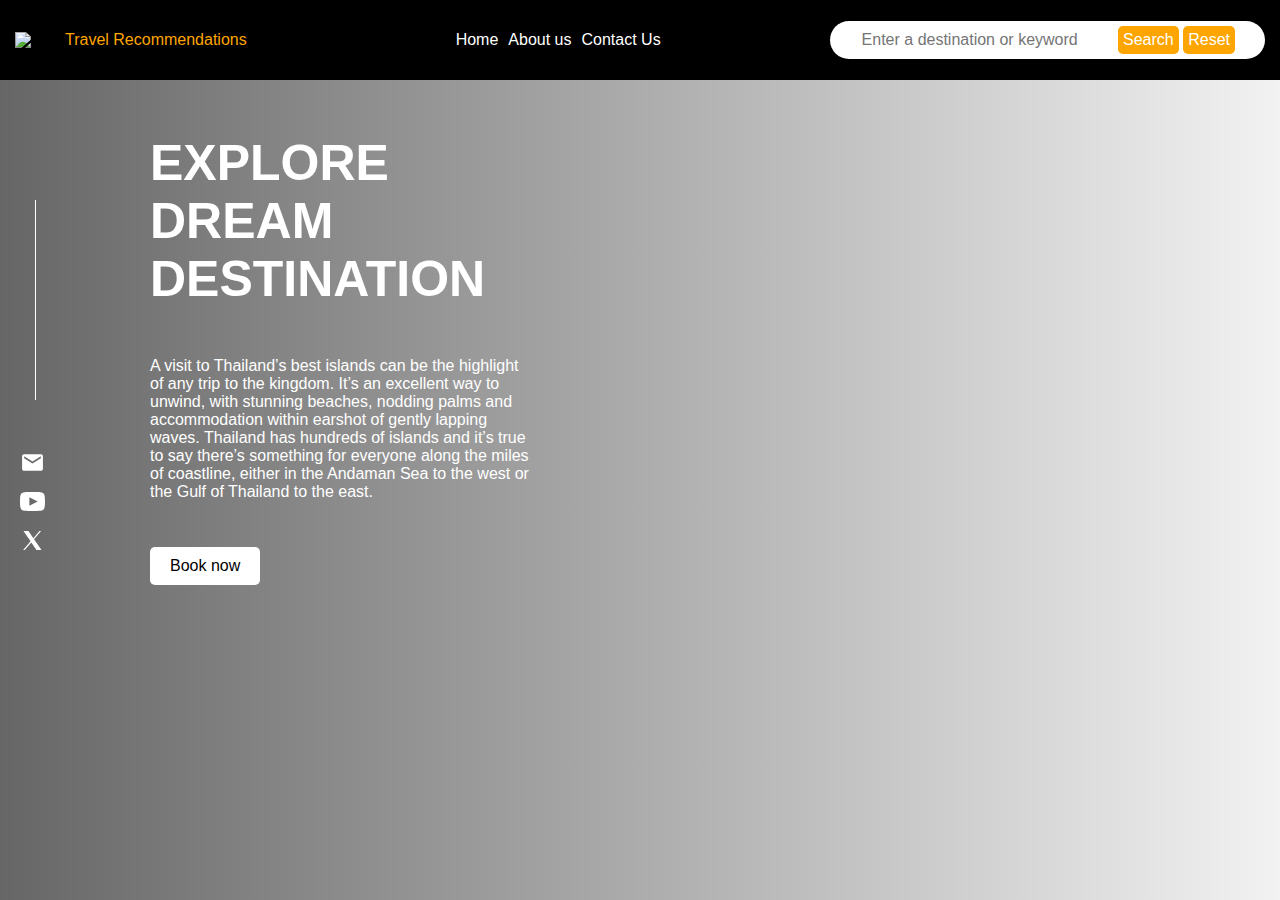
==== index.html @ 547a6ec2 "Update homepage" ====
<!DOCTYPE html>
<html lang="en">
<head>
  <meta charset="UTF-8">
  <title>Travel Recommendations</title>
  <link rel="stylesheet" href="./style.css">
</head>
<body>
    <nav class="nav">
        <a class="logo" href="./index.html">
            <img src="https://www.startpage.com/av/proxy-image?piurl=https%3A%2F%2Fm.blog.hu%2Fut%2Futazotodi%2Fimage%2Fairplane-takeoff-512.gif&sp=1734025784Tc5fd3f8f8630debf236e322f2020198b6c1072c3e875cb7a9477434250acb308">
            <span>Travel Recommendations</span>
        </a>
        <ul class="nav__menu">
            <li><a href="./index.html">Home</a></li>
            <li><a href="./about-us.html">About us</a></li>
            <li><a href="./contact-us.html">Contact Us</a></li>
        </ul>

        <div class="search-bar">
            <input type="text" placeholder="Enter a destination or keyword">
            <button>Search</button>
            <button>Reset</button>
        </div>
    </nav>
    <div class="home-container">
        <div class="home-container__fade"></div>
        <div class="home-container__intro">
            <h1 class="home-container__title">Explore dream destination</h1>
            <p>A visit to Thailand’s best islands can be the highlight of any trip to the kingdom. It’s an excellent way to unwind, with stunning beaches, nodding palms and accommodation within earshot of gently lapping waves. Thailand has hundreds of islands and it’s true to say there’s something for everyone along the miles of coastline, either in the Andaman Sea to the west or the Gulf of Thailand to the east.</p>
            <button>Book now</button>
        </div>
        <div class="home-container__social">
            <a href="mailto:info@link.com" class="social-icon"><svg xmlns="http://www.w3.org/2000/svg" xmlns:xlink="http://www.w3.org/1999/xlink" aria-hidden="true" role="img" class="inline-block h-5 w-5" width="35" height="35" viewBox="0 0 24 24"><path fill="currentColor" d="M20 4H4c-1.1 0-1.99.9-1.99 2L2 18c0 1.1.9 2 2 2h16c1.1 0 2-.9 2-2V6c0-1.1-.9-2-2-2zm0 4l-8 5l-8-5V6l8 5l8-5v2z"></path></svg> </a>
            <a href="https://youtube.com" class="social-icon"><svg xmlns="http://www.w3.org/2000/svg" width="20" height="20" viewBox="0 0 24 24" fill="currentColor" xmlns:v="https://vecta.io/nano" class="inline-block h-5 w-5"><path d="M19.615 3.184c-3.604-.246-11.631-.245-15.23 0C.488 3.45.029 5.804 0 12c.029 6.185.484 8.549 4.385 8.816 3.6.245 11.626.246 15.23 0C23.512 20.55 23.971 18.196 24 12c-.029-6.185-.484-8.549-4.385-8.816zM9 16V8l8 3.993L9 16z"></path></svg></a>
            <a href="https://twitter.com" class="social-icon"><svg xmlns="http://www.w3.org/2000/svg" x="0px" y="0px" width="100" height="100" viewBox="0 0 50 50" class="inline-block h-5 w-5 fill-current">
                <path d="M 6.9199219 6 L 21.136719 26.726562 L 6.2285156 44 L 9.40625 44 L 22.544922 28.777344 L 32.986328 44 L 43 44 L 28.123047 22.3125 L 42.203125 6 L 39.027344 6 L 26.716797 20.261719 L 16.933594 6 L 6.9199219 6 z"></path>
                </svg></a>
        </div>
    </div>
</body>
</html>
---- style.css ----
* {
    font-size: 16px;
    font-family:Arial, Helvetica, sans-serif;
}

body {
    color: black;
    padding: 0;
    margin: 0;
}

a {
    color: inherit;
}

.nav {
    position: fixed;
    z-index: 100;
    left: 0;
    right: 0;
    top: 0;
    display: flex;
    justify-content: space-between;
    align-items: center;
    background: black;
    padding: 15px;
    color: white;
}

.nav a {
    text-decoration: none;
}

.nav__menu {
    list-style: none;
    display: flex;
}

.nav__menu a {
    margin-right: 5px;
    margin-left: 5px;
}

.logo {
    display: flex;
    justify-content: space-between;
    align-items: center;
    color: orange;
}

.logo img {
    width: 40px;
    height: auto;
    margin-right: 10px;
}

.search-bar {
    background-color: white;
    color: orange;
    border-radius: 30px;
    padding: 5px 30px;
}

.search-bar button {
    background-color: orange;
    border-radius: 5px;
    color: white;
    padding: 5px;
    outline: 0;
    border: 0;
}

.search-bar input {
    border: 0;
    outline: 0;
    min-width: 250px;
}

.home-container {
    position: relative;
    background-image: url('https://www.startpage.com/av/proxy-image?piurl=https%3A%2F%2Fa.cdn-hotels.com%2Fgdcs%2Fproduction146%2Fd585%2Faa60115c-bdfc-479f-88ba-5cb0f15a5af8.jpg&sp=1734027618T33feb239c3d814990785f9cb356a57e172acd478da00da23f0b1598952c33557');
    background-position: center center;
    background-size: cover;
    width: 100%;
    min-height: 100vh;
}

.home-container__fade {
    position: absolute;
    inset: 0;
    background: rgb(255,134,0);
    background: linear-gradient(90deg, rgba(0, 0, 0, 0.6) 0%, rgba(0, 0, 0, 0.05) 100%);
}

.home-container__intro {
    position: relative;
    display: flex;
    flex-direction: column;
    justify-content: center;
    padding-top: 100px;
    padding-left: 150px;
    width: 30%;
    color: white;
    z-index: 2;
    align-items: flex-start;
}
.home-container h1 {
    font-size: 50px;
    text-transform: uppercase;
}
.home-container button {
    background-color: white;
    color: black;
    border-radius: 5px;
    padding: 10px 20px;
    border: lightgrey;
    width: auto;
    min-width: initial;
    margin-top: 30px;
}

.home-container__social {
    position: absolute;
    left: 20px;
    top: 150px;
    display: flex;
    flex-direction: column;
    padding-top: 300px;
}

.social-icon {
    width: 25px;
    height: auto;
    margin-bottom: 10px;
}

.social-icon svg {
    width: 100%;
    height: auto;
}

.social-icon path,
.social-icon rect,
.social-icon polygon {
    fill: white;
}

.home-container__social:before {
    content: '';
    position: absolute;
    left: 15px;
    width: 1px;
    top: 50px;
    height: 200px;
    background-color: white;
}
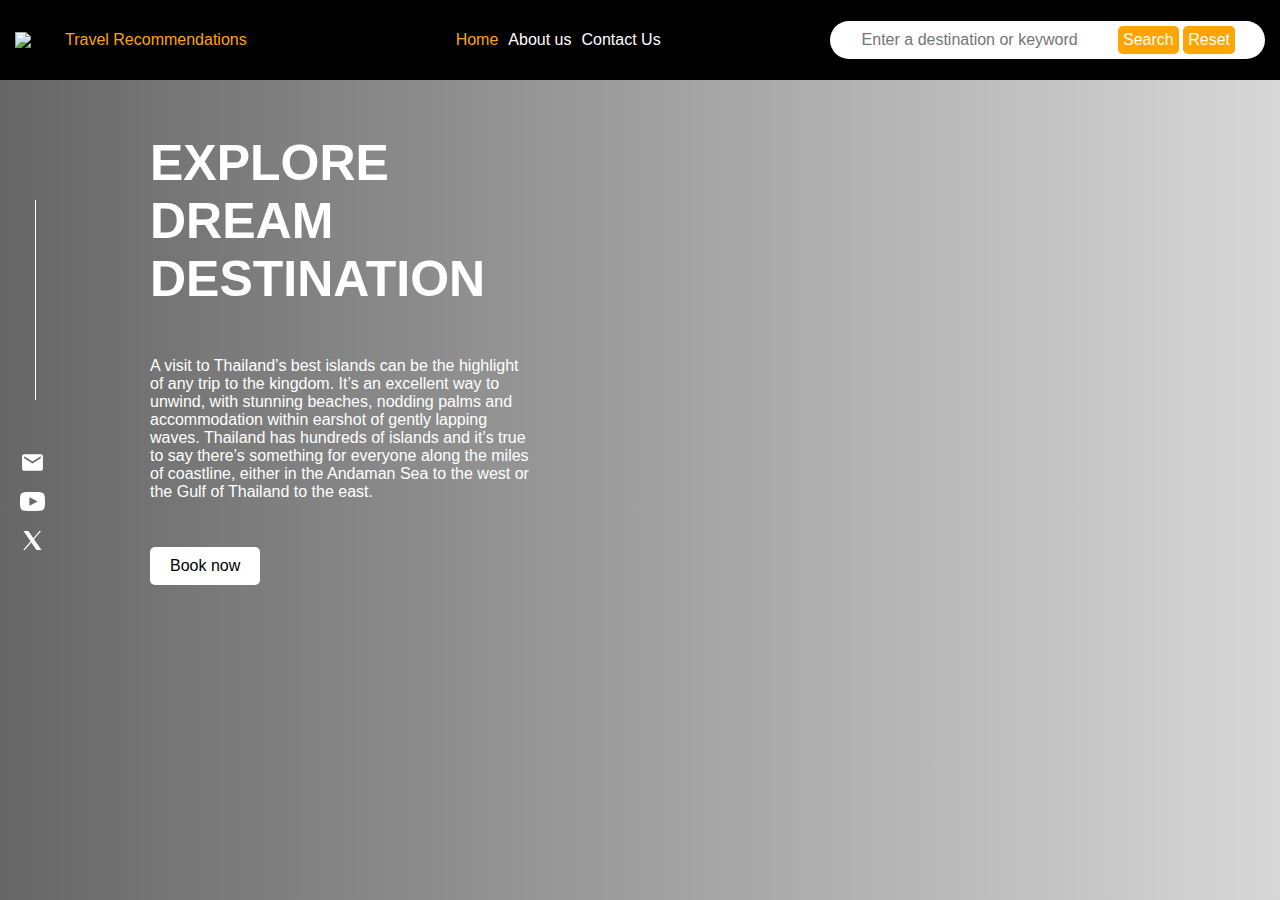
==== commit 0672ccea: "Add about page" ====
--- a/index.html
+++ b/index.html
@@ -12,7 +12,7 @@
             <span>Travel Recommendations</span>
         </a>
         <ul class="nav__menu">
-            <li><a href="./index.html">Home</a></li>
+            <li><a href="./index.html" class="active">Home</a></li>
             <li><a href="./about-us.html">About us</a></li>
             <li><a href="./contact-us.html">Contact Us</a></li>
         </ul>
@@ -23,19 +23,20 @@
             <button>Reset</button>
         </div>
     </nav>
-    <div class="home-container">
-        <div class="home-container__fade"></div>
-        <div class="home-container__intro">
-            <h1 class="home-container__title">Explore dream destination</h1>
+    <div class="social-section">
+        <a href="mailto:info@link.com" class="social-icon"><svg xmlns="http://www.w3.org/2000/svg" xmlns:xlink="http://www.w3.org/1999/xlink" aria-hidden="true" role="img" class="inline-block h-5 w-5" width="35" height="35" viewBox="0 0 24 24"><path fill="currentColor" d="M20 4H4c-1.1 0-1.99.9-1.99 2L2 18c0 1.1.9 2 2 2h16c1.1 0 2-.9 2-2V6c0-1.1-.9-2-2-2zm0 4l-8 5l-8-5V6l8 5l8-5v2z"></path></svg> </a>
+        <a href="https://youtube.com" class="social-icon"><svg xmlns="http://www.w3.org/2000/svg" width="20" height="20" viewBox="0 0 24 24" fill="currentColor" xmlns:v="https://vecta.io/nano" class="inline-block h-5 w-5"><path d="M19.615 3.184c-3.604-.246-11.631-.245-15.23 0C.488 3.45.029 5.804 0 12c.029 6.185.484 8.549 4.385 8.816 3.6.245 11.626.246 15.23 0C23.512 20.55 23.971 18.196 24 12c-.029-6.185-.484-8.549-4.385-8.816zM9 16V8l8 3.993L9 16z"></path></svg></a>
+        <a href="https://twitter.com" class="social-icon"><svg xmlns="http://www.w3.org/2000/svg" x="0px" y="0px" width="100" height="100" viewBox="0 0 50 50" class="inline-block h-5 w-5 fill-current">
+            <path d="M 6.9199219 6 L 21.136719 26.726562 L 6.2285156 44 L 9.40625 44 L 22.544922 28.777344 L 32.986328 44 L 43 44 L 28.123047 22.3125 L 42.203125 6 L 39.027344 6 L 26.716797 20.261719 L 16.933594 6 L 6.9199219 6 z"></path>
+            </svg></a>
+    </div>
+
+    <div class="page-container">
+        <div class="page-container__fade"></div>
+        <div class="page-container__intro" style="max-width: 30%;">
+            <h1 class="page-container__title">Explore dream destination</h1>
             <p>A visit to Thailand’s best islands can be the highlight of any trip to the kingdom. It’s an excellent way to unwind, with stunning beaches, nodding palms and accommodation within earshot of gently lapping waves. Thailand has hundreds of islands and it’s true to say there’s something for everyone along the miles of coastline, either in the Andaman Sea to the west or the Gulf of Thailand to the east.</p>
             <button>Book now</button>
-        </div>
-        <div class="home-container__social">
-            <a href="mailto:info@link.com" class="social-icon"><svg xmlns="http://www.w3.org/2000/svg" xmlns:xlink="http://www.w3.org/1999/xlink" aria-hidden="true" role="img" class="inline-block h-5 w-5" width="35" height="35" viewBox="0 0 24 24"><path fill="currentColor" d="M20 4H4c-1.1 0-1.99.9-1.99 2L2 18c0 1.1.9 2 2 2h16c1.1 0 2-.9 2-2V6c0-1.1-.9-2-2-2zm0 4l-8 5l-8-5V6l8 5l8-5v2z"></path></svg> </a>
-            <a href="https://youtube.com" class="social-icon"><svg xmlns="http://www.w3.org/2000/svg" width="20" height="20" viewBox="0 0 24 24" fill="currentColor" xmlns:v="https://vecta.io/nano" class="inline-block h-5 w-5"><path d="M19.615 3.184c-3.604-.246-11.631-.245-15.23 0C.488 3.45.029 5.804 0 12c.029 6.185.484 8.549 4.385 8.816 3.6.245 11.626.246 15.23 0C23.512 20.55 23.971 18.196 24 12c-.029-6.185-.484-8.549-4.385-8.816zM9 16V8l8 3.993L9 16z"></path></svg></a>
-            <a href="https://twitter.com" class="social-icon"><svg xmlns="http://www.w3.org/2000/svg" x="0px" y="0px" width="100" height="100" viewBox="0 0 50 50" class="inline-block h-5 w-5 fill-current">
-                <path d="M 6.9199219 6 L 21.136719 26.726562 L 6.2285156 44 L 9.40625 44 L 22.544922 28.777344 L 32.986328 44 L 43 44 L 28.123047 22.3125 L 42.203125 6 L 39.027344 6 L 26.716797 20.261719 L 16.933594 6 L 6.9199219 6 z"></path>
-                </svg></a>
         </div>
     </div>
 </body>
--- a/style.css
+++ b/style.css
@@ -29,6 +29,14 @@
 
 .nav a {
     text-decoration: none;
+}
+
+.nav a:hover {
+    text-decoration: underline;
+}
+
+.nav a.active {
+    color: orange;
 }
 
 .nav__menu {
@@ -76,39 +84,11 @@
     min-width: 250px;
 }
 
-.home-container {
-    position: relative;
-    background-image: url('https://www.startpage.com/av/proxy-image?piurl=https%3A%2F%2Fa.cdn-hotels.com%2Fgdcs%2Fproduction146%2Fd585%2Faa60115c-bdfc-479f-88ba-5cb0f15a5af8.jpg&sp=1734027618T33feb239c3d814990785f9cb356a57e172acd478da00da23f0b1598952c33557');
-    background-position: center center;
-    background-size: cover;
-    width: 100%;
-    min-height: 100vh;
-}
-
-.home-container__fade {
-    position: absolute;
-    inset: 0;
-    background: rgb(255,134,0);
-    background: linear-gradient(90deg, rgba(0, 0, 0, 0.6) 0%, rgba(0, 0, 0, 0.05) 100%);
-}
-
-.home-container__intro {
-    position: relative;
-    display: flex;
-    flex-direction: column;
-    justify-content: center;
-    padding-top: 100px;
-    padding-left: 150px;
-    width: 30%;
-    color: white;
-    z-index: 2;
-    align-items: flex-start;
-}
-.home-container h1 {
+h1 {
     font-size: 50px;
     text-transform: uppercase;
 }
-.home-container button {
+button {
     background-color: white;
     color: black;
     border-radius: 5px;
@@ -116,14 +96,14 @@
     border: lightgrey;
     width: auto;
     min-width: initial;
-    margin-top: 30px;
 }
 
-.home-container__social {
+.social-section {
     position: absolute;
     left: 20px;
     top: 150px;
     display: flex;
+    z-index: 10;
     flex-direction: column;
     padding-top: 300px;
 }
@@ -145,7 +125,7 @@
     fill: white;
 }
 
-.home-container__social:before {
+.social-section:before {
     content: '';
     position: absolute;
     left: 15px;
@@ -153,4 +133,66 @@
     top: 50px;
     height: 200px;
     background-color: white;
+}
+
+
+
+.page-container {
+    position: relative;
+    background-image: url('https://www.startpage.com/av/proxy-image?piurl=https%3A%2F%2Fa.cdn-hotels.com%2Fgdcs%2Fproduction146%2Fd585%2Faa60115c-bdfc-479f-88ba-5cb0f15a5af8.jpg&sp=1734027618T33feb239c3d814990785f9cb356a57e172acd478da00da23f0b1598952c33557');
+    background-position: center center;
+    background-size: cover;
+    width: 100%;
+    min-height: 100vh;
+    padding-left: 150px;
+    padding-right: 150px;
+    color: white;
+}
+.page-container > * {
+    position: relative;
+    z-index: 1;
+}
+
+.page-container__fade {
+    position: absolute;
+    inset: 0;
+    z-index: 0;
+    background: linear-gradient(90deg, rgba(0, 0, 0, 0.6) 0%, rgba(0, 0, 0, 0.05) 100%);
+}
+
+.page-container__intro {
+    position: relative;
+    display: flex;
+    flex-direction: column;
+    justify-content: center;
+    padding-top: 100px;
+    max-width: 850px;
+    align-items: flex-start;
+}
+
+.page-container button {
+    margin-top: 30px;
+}
+
+.team {
+    display: flex;
+
+}
+
+.team__member {
+    flex-basis: 25%;
+}
+
+.team__member-highlight {
+    background-color: orange;
+    padding: 5px 10px;
+    margin-top: 10px;
+    display: inline-block;
+    border-radius: 2px;
+    color: black;
+}
+
+.team__member img {
+    width: 30px;
+    height: auto;
 }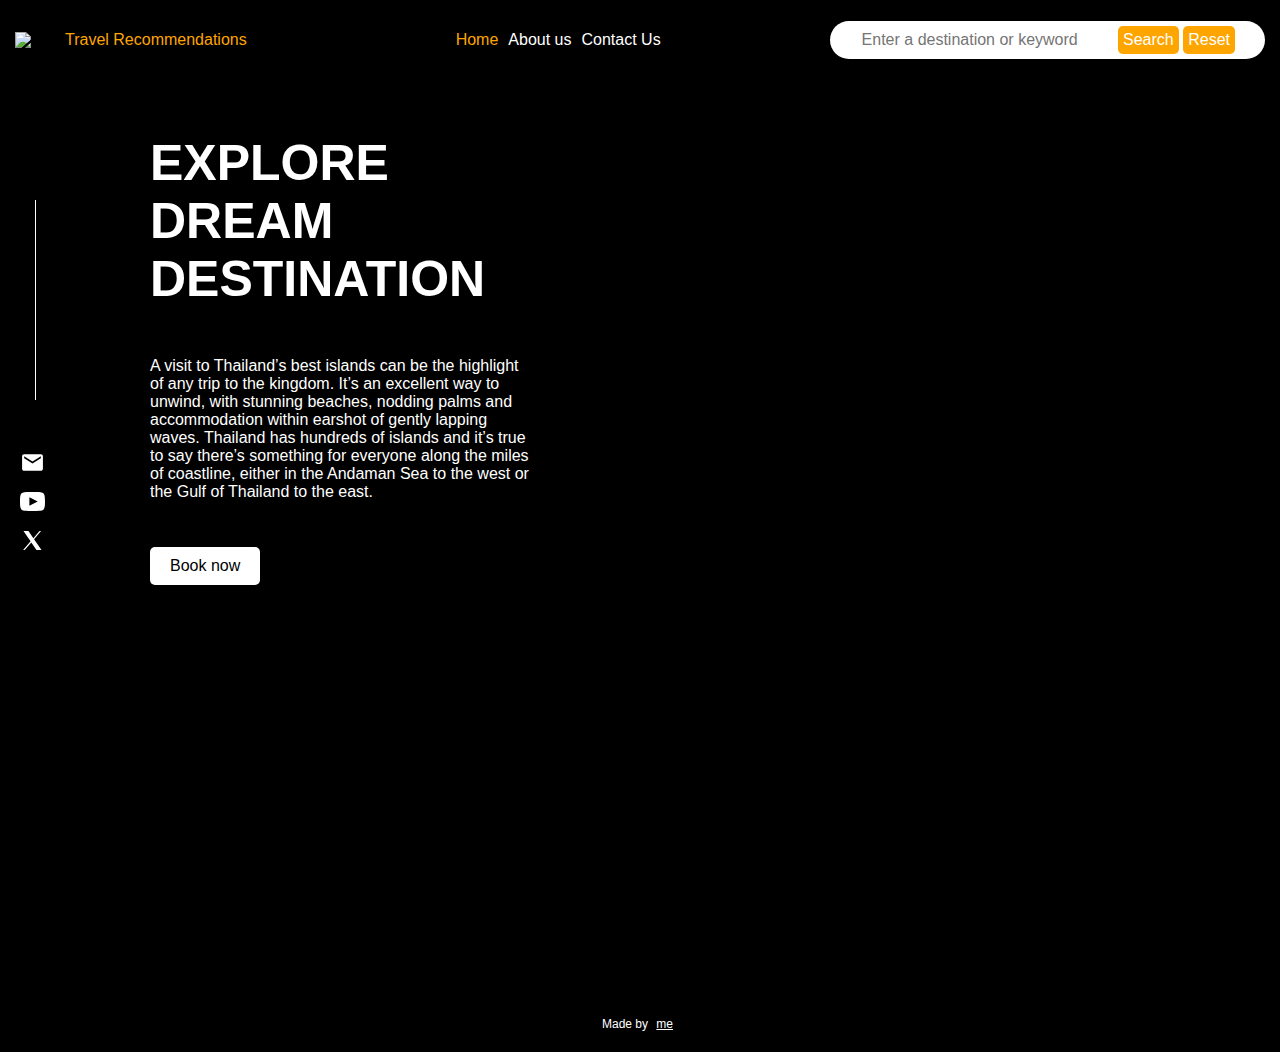
==== commit 9acd4d7c: "Add footer" ====
--- a/index.html
+++ b/index.html
@@ -39,5 +39,8 @@
             <button>Book now</button>
         </div>
     </div>
+    <footer class="footer">
+        <p>Made by <a target="_blank" href="https://github.com/anafsp/">me</a></p>
+    </footer>
 </body>
 </html>--- a/style.css
+++ b/style.css
@@ -4,6 +4,7 @@
 }
 
 body {
+    background-color: black;
     color: black;
     padding: 0;
     margin: 0;
@@ -147,6 +148,7 @@
     padding-left: 150px;
     padding-right: 150px;
     color: white;
+    padding-bottom: 100px;
 }
 .page-container > * {
     position: relative;
@@ -173,6 +175,17 @@
 .page-container button {
     margin-top: 30px;
 }
+
+.footer {
+    height: 40px;
+    color: white;
+    text-align: center;
+}
+.footer p, .footer p * {
+    font-size: 12px;
+    padding: 5px;
+}
+
 
 .team {
     display: flex;
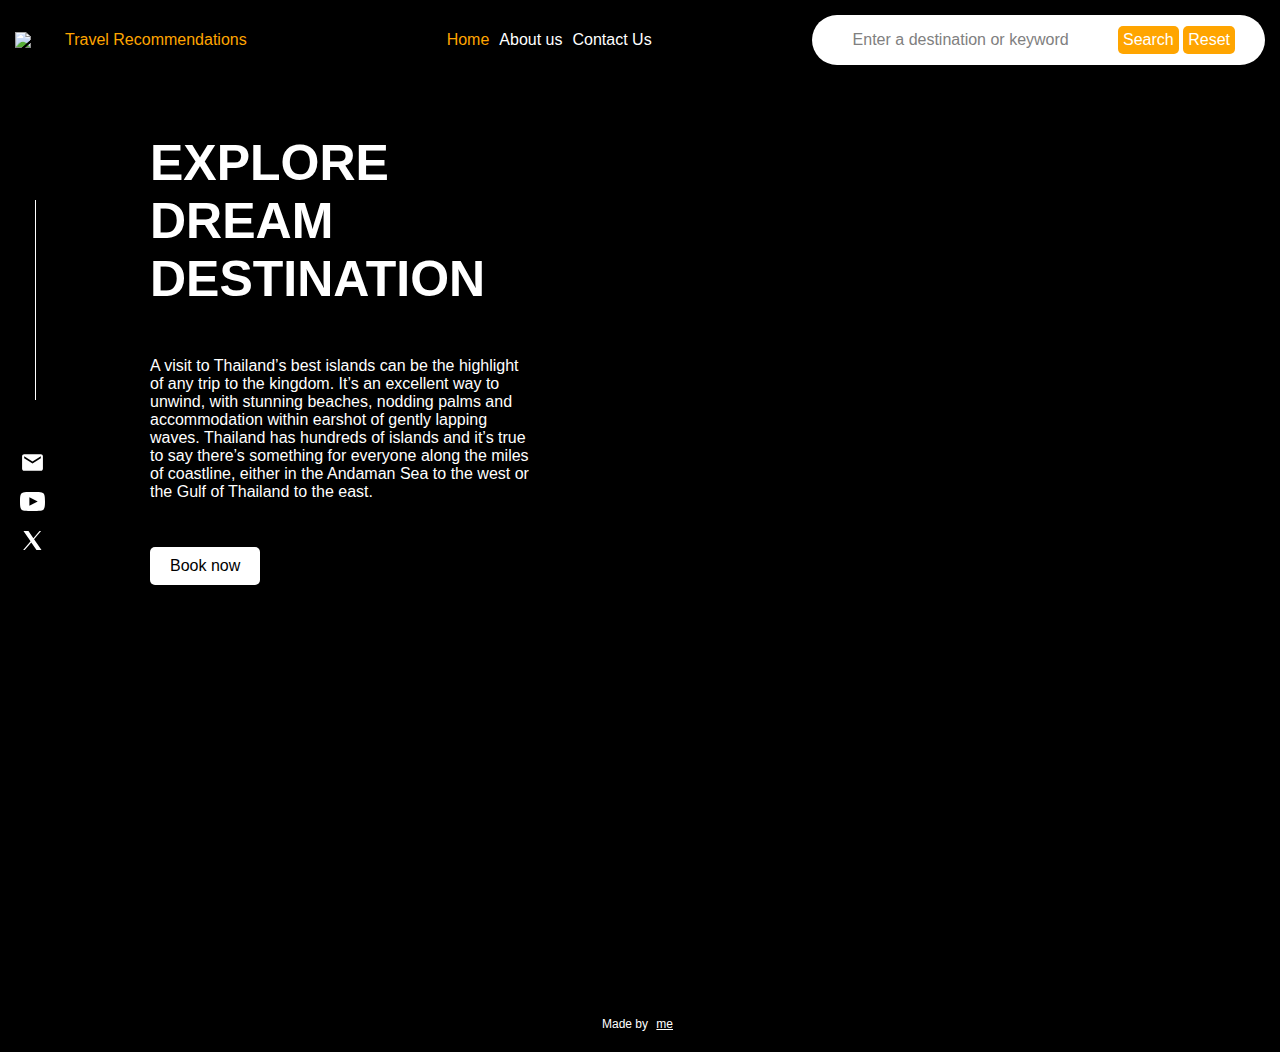
==== commit da61f2c4: "Fetch data from json" ====
--- a/index.html
+++ b/index.html
@@ -18,9 +18,11 @@
         </ul>
 
         <div class="search-bar">
-            <input type="text" placeholder="Enter a destination or keyword">
-            <button>Search</button>
-            <button>Reset</button>
+            <form name="search-bar" data-form-search>
+                <input type="text" placeholder="Enter a destination or keyword">
+                <input type="submit" value="Search">
+                <button>Reset</button>
+            </form>
         </div>
     </nav>
     <div class="social-section">
@@ -42,5 +44,7 @@
     <footer class="footer">
         <p>Made by <a target="_blank" href="https://github.com/anafsp/">me</a></p>
     </footer>
+
+    <script src="./travel_recommendation.js">
 </body>
 </html>--- a/style.css
+++ b/style.css
@@ -70,6 +70,7 @@
     padding: 5px 30px;
 }
 
+.search-bar input[type="submit"],
 .search-bar button {
     background-color: orange;
     border-radius: 5px;
@@ -77,6 +78,13 @@
     padding: 5px;
     outline: 0;
     border: 0;
+}
+
+.search-bar input[type="text"]::placeholder {
+    color: grey;
+}
+.search-bar input[type="text"] {
+    margin-bottom: 0;
 }
 
 .search-bar input {
@@ -89,6 +97,8 @@
     font-size: 50px;
     text-transform: uppercase;
 }
+
+input[type="submit"],
 button {
     background-color: white;
     color: black;
@@ -208,4 +218,30 @@
 .team__member img {
     width: 30px;
     height: auto;
+}
+
+
+.contact-form {
+    display: flex;
+    flex-direction: column;
+    max-width: 550px;
+}
+
+textarea,
+input[type="text"],
+input[type="email"] {
+    background-color: rgba(255,255,255, 0.1);
+    border: 1px solid white;
+    margin-bottom: 10px;
+    padding: 10px;
+}
+
+textarea {
+    min-height: 150px;
+}
+
+textarea::placeholder,
+input[type="text"]::placeholder,
+input[type="email"]::placeholder {
+    color: white;
 }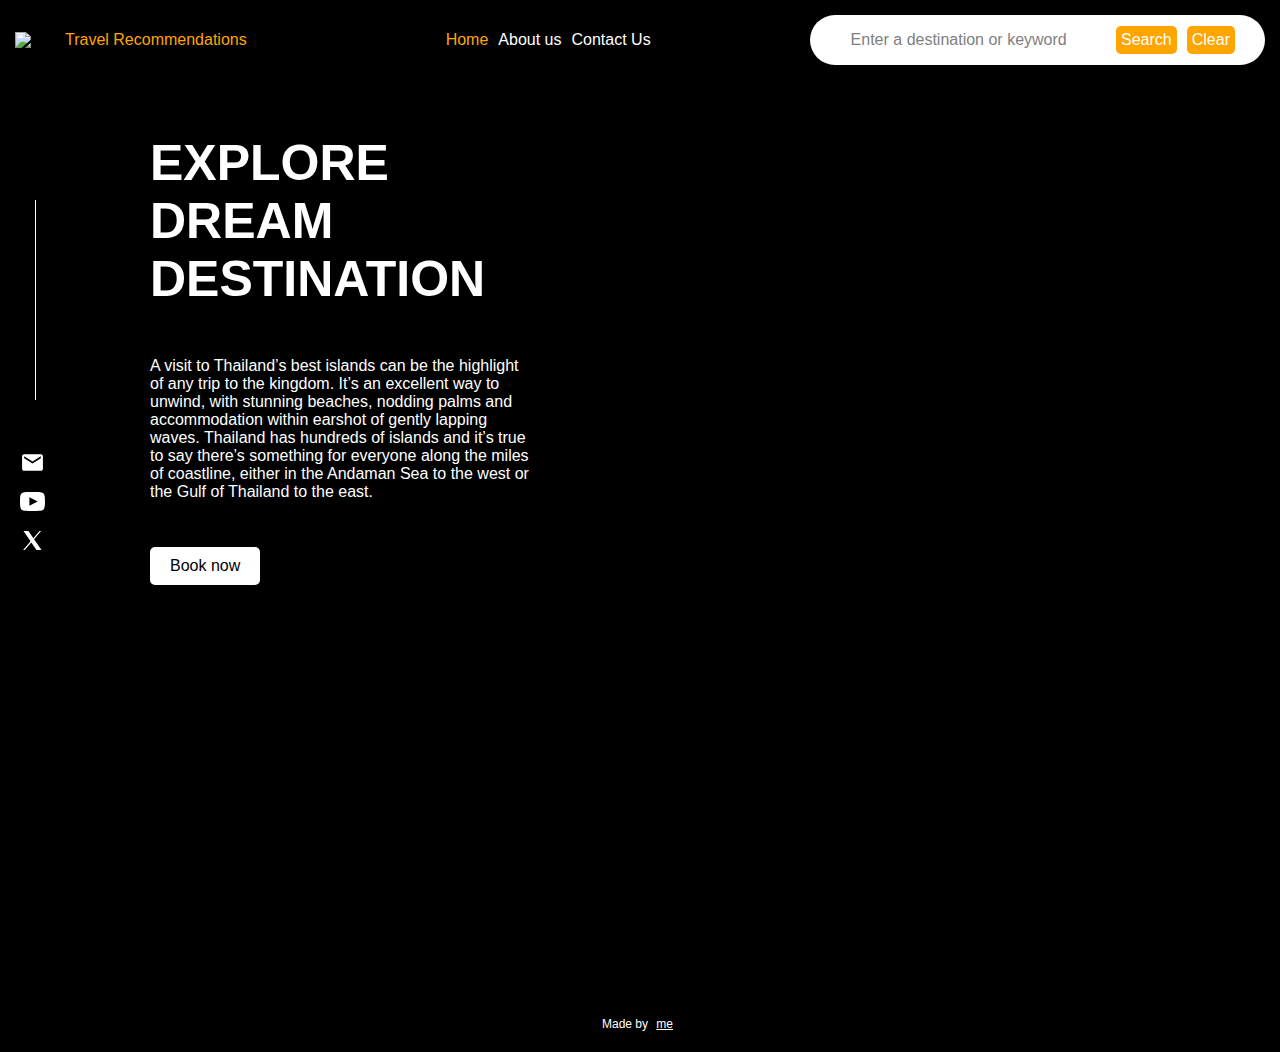
==== commit 20a9b8a7: "Add clear button" ====
--- a/index.html
+++ b/index.html
@@ -8,7 +8,7 @@
 <body>
     <nav class="nav">
         <a class="logo" href="./index.html">
-            <img src="https://www.startpage.com/av/proxy-image?piurl=https%3A%2F%2Fm.blog.hu%2Fut%2Futazotodi%2Fimage%2Fairplane-takeoff-512.gif&sp=1734025784Tc5fd3f8f8630debf236e322f2020198b6c1072c3e875cb7a9477434250acb308">
+            <img src="https://icons.veryicon.com/png/o/leisure/vajra-district_-tourism/flight-18.png">
             <span>Travel Recommendations</span>
         </a>
         <ul class="nav__menu">
@@ -21,8 +21,8 @@
             <form name="search-bar" data-form-search>
                 <input type="text" placeholder="Enter a destination or keyword">
                 <input type="submit" value="Search">
-                <button>Reset</button>
             </form>
+            <button data-search-clear>Clear</button>
         </div>
     </nav>
     <div class="social-section">
@@ -40,6 +40,7 @@
             <p>A visit to Thailand’s best islands can be the highlight of any trip to the kingdom. It’s an excellent way to unwind, with stunning beaches, nodding palms and accommodation within earshot of gently lapping waves. Thailand has hundreds of islands and it’s true to say there’s something for everyone along the miles of coastline, either in the Andaman Sea to the west or the Gulf of Thailand to the east.</p>
             <button>Book now</button>
         </div>
+        <div class="search-results" data-search-results></div>
     </div>
     <footer class="footer">
         <p>Made by <a target="_blank" href="https://github.com/anafsp/">me</a></p>
--- a/style.css
+++ b/style.css
@@ -68,6 +68,12 @@
     color: orange;
     border-radius: 30px;
     padding: 5px 30px;
+    display: flex;
+    align-items: center;
+}
+
+.search-bar form {
+    margin-right: 10px;
 }
 
 .search-bar input[type="submit"],
@@ -150,7 +156,7 @@
 
 .page-container {
     position: relative;
-    background-image: url('https://www.startpage.com/av/proxy-image?piurl=https%3A%2F%2Fa.cdn-hotels.com%2Fgdcs%2Fproduction146%2Fd585%2Faa60115c-bdfc-479f-88ba-5cb0f15a5af8.jpg&sp=1734027618T33feb239c3d814990785f9cb356a57e172acd478da00da23f0b1598952c33557');
+    background-image: url('https://plus.unsplash.com/premium_photo-1669927131902-a64115445f0f?fm=jpg&q=60&w=3000&ixlib=rb-4.0.3&ixid=M3wxMjA3fDB8MHxzZWFyY2h8MXx8Y2lkYWRlJTIwbm90dXJuYXxlbnwwfHwwfHx8MA%3D%3D');
     background-position: center center;
     background-size: cover;
     width: 100%;
@@ -244,4 +250,46 @@
 input[type="text"]::placeholder,
 input[type="email"]::placeholder {
     color: white;
+}
+
+.search-results {
+    position: fixed;
+    top: 80px;
+    right: 0;
+    left: 60%;
+    bottom: 0;
+    overflow: auto;
+}
+
+.search-results__not-found {
+    text-align: center;
+    margin: 30px;
+}
+
+.card {
+    width: calc(100% - 20px* 2);
+    border-radius: 10px;
+    margin: 20px;
+    box-shadow: rgba(0, 0, 0, 1) 0px 5px 15px;
+    overflow: hidden;
+}
+
+.card img {
+    width: 100%;
+    height: 300px;
+    object-fit: cover;
+    object-position: center;
+    background-color: orange;
+    display:block;
+}
+
+.card__text {
+    background-color: white;
+    color: black;
+    padding: 15px;
+}
+
+.card button {
+    background-color: orange;
+    color: black;
 }